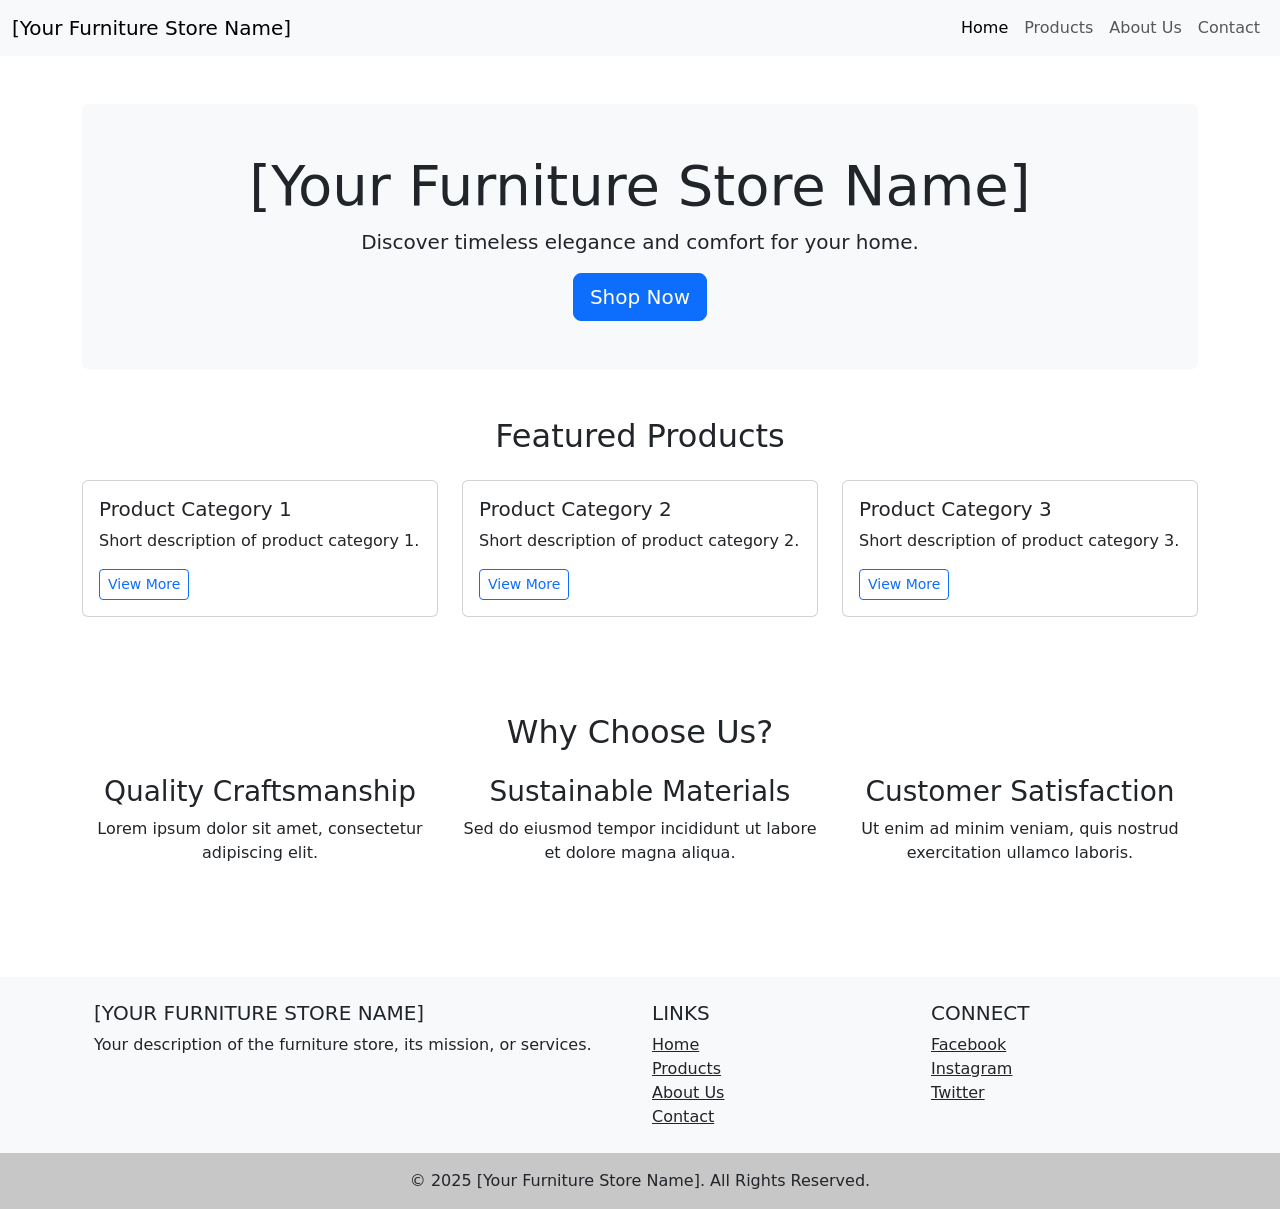
==== index.html @ dee09569 "Create index.html C" ====
<!DOCTYPE html>
<html lang="en">
<head>
    <meta charset="UTF-8">
    <meta name="viewport" content="width=device-width, initial-scale=1.0">
    <title>Home - [Your Furniture Store Name]</title>
    <link href="https://cdn.jsdelivr.net/npm/bootstrap@5.3.0/dist/css/bootstrap.min.css" rel="stylesheet">
    <link rel="stylesheet" href="css/style.css">
</head>
<body>

    <nav class="navbar navbar-expand-lg navbar-light bg-light sticky-top">
        <div class="container-fluid">
            <a class="navbar-brand" href="index.html">[Your Furniture Store Name]</a>
            <button class="navbar-toggler" type="button" data-bs-toggle="collapse" data-bs-target="#navbarNav" aria-controls="navbarNav" aria-expanded="false" aria-label="Toggle navigation">
                <span class="navbar-toggler-icon"></span>
            </button>
            <div class="collapse navbar-collapse" id="navbarNav">
                <ul class="navbar-nav ms-auto">
                    <li class="nav-item">
                        <a class="nav-link active" aria-current="page" href="index.html">Home</a>
                    </li>
                    <li class="nav-item">
                        <a class="nav-link" href="products.html">Products</a>
                    </li>
                    <li class="nav-item">
                        <a class="nav-link" href="about.html">About Us</a>
                    </li>
                    <li class="nav-item">
                        <a class="nav-link" href="contact.html">Contact</a>
                    </li>
                </ul>
            </div>
        </div>
    </nav>

    <main class="container my-5">
        <section class="jumbotron text-center bg-light p-5 rounded">
            <h1 class="display-4">[Your Furniture Store Name]</h1>
            <p class="lead">Discover timeless elegance and comfort for your home.</p>
            <a href="products.html" class="btn btn-primary btn-lg">Shop Now</a>
        </section>

        <section class="py-5">
            <h2 class="text-center mb-4">Featured Products</h2>
            <div class="row row-cols-1 row-cols-md-3 g-4">
                <div class="col">
                    <div class="card h-100">
                        <div class="card-body">
                            <h5 class="card-title">Product Category 1</h5>
                            <p class="card-text">Short description of product category 1.</p>
                            <a href="products.html" class="btn btn-sm btn-outline-primary">View More</a>
                        </div>
                    </div>
                </div>
                <div class="col">
                    <div class="card h-100">
                        <div class="card-body">
                            <h5 class="card-title">Product Category 2</h5>
                            <p class="card-text">Short description of product category 2.</p>
                            <a href="products.html" class="btn btn-sm btn-outline-primary">View More</a>
                        </div>
                    </div>
                </div>
                <div class="col">
                    <div class="card h-100">
                        <div class="card-body">
                            <h5 class="card-title">Product Category 3</h5>
                            <p class="card-text">Short description of product category 3.</p>
                            <a href="products.html" class="btn btn-sm btn-outline-primary">View More</a>
                        </div>
                    </div>
                </div>
            </div>
        </section>

        <section class="py-5 text-center">
            <h2>Why Choose Us?</h2>
            <div class="row mt-4">
                <div class="col-md-4">
                    <h3>Quality Craftsmanship</h3>
                    <p>Lorem ipsum dolor sit amet, consectetur adipiscing elit.</p>
                </div>
                <div class="col-md-4">
                    <h3>Sustainable Materials</h3>
                    <p>Sed do eiusmod tempor incididunt ut labore et dolore magna aliqua.</p>
                </div>
                <div class="col-md-4">
                    <h3>Customer Satisfaction</h3>
                    <p>Ut enim ad minim veniam, quis nostrud exercitation ullamco laboris.</p>
                </div>
            </div>
        </section>
    </main>

    <footer class="bg-light text-center text-lg-start mt-5">
        <div class="container p-4">
            <div class="row">
                <div class="col-lg-6 col-md-12 mb-4 mb-md-0">
                    <h5 class="text-uppercase">[Your Furniture Store Name]</h5>
                    <p>
                        Your description of the furniture store, its mission, or services.
                    </p>
                </div>
                <div class="col-lg-3 col-md-6 mb-4 mb-md-0">
                    <h5 class="text-uppercase">Links</h5>
                    <ul class="list-unstyled mb-0">
                        <li><a href="index.html" class="text-dark">Home</a></li>
                        <li><a href="products.html" class="text-dark">Products</a></li>
                        <li><a href="about.html" class="text-dark">About Us</a></li>
                        <li><a href="contact.html" class="text-dark">Contact</a></li>
                    </ul>
                </div>
                <div class="col-lg-3 col-md-6 mb-4 mb-md-0">
                    <h5 class="text-uppercase">Connect</h5>
                    <ul class="list-unstyled mb-0">
                        <li><a href="#" class="text-dark">Facebook</a></li>
                        <li><a href="#" class="text-dark">Instagram</a></li>
                        <li><a href="#" class="text-dark">Twitter</a></li>
                    </ul>
                </div>
            </div>
        </div>
        <div class="text-center p-3" style="background-color: rgba(0, 0, 0, 0.2);">
            © 2025 [Your Furniture Store Name]. All Rights Reserved.
        </div>
    </footer>

    <script src="https://cdn.jsdelivr.net/npm/bootstrap@5.3.0/dist/js/bootstrap.bundle.min.js"></script>
    <script src="js/script.js"></script>
</body>
</html>
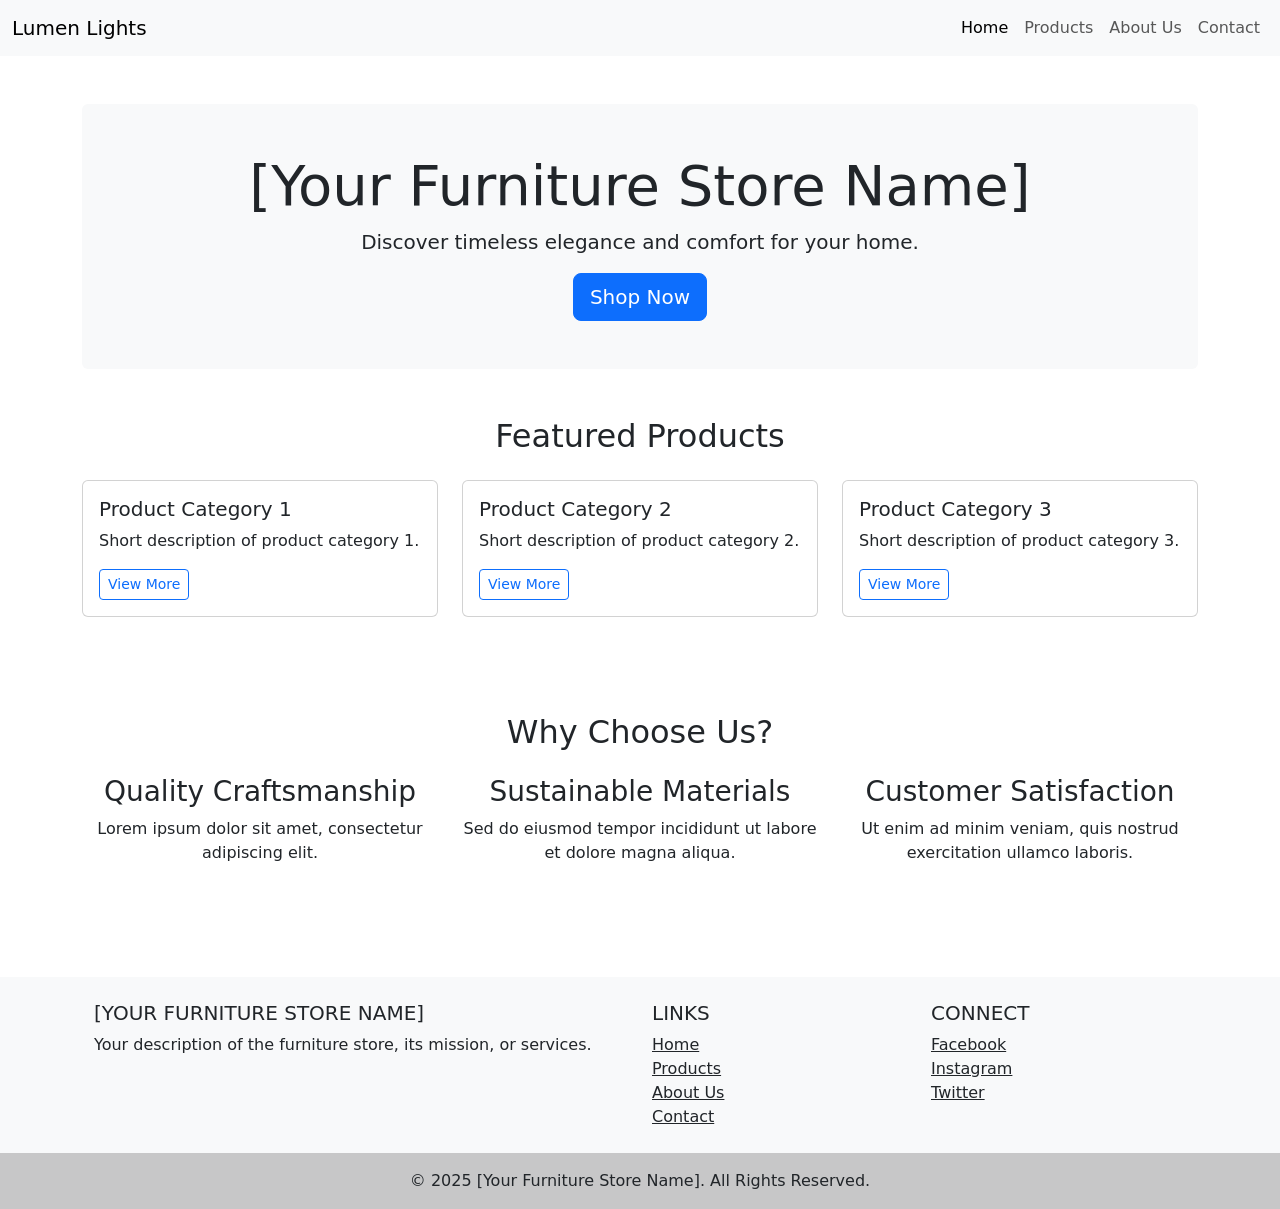
==== commit 2ceeb590: "name update" ====
--- a/index.html
+++ b/index.html
@@ -3,7 +3,7 @@
 <head>
     <meta charset="UTF-8">
     <meta name="viewport" content="width=device-width, initial-scale=1.0">
-    <title>Home - [Your Furniture Store Name]</title>
+    <title>Lumen Heights - Human Lights</title>
     <link href="https://cdn.jsdelivr.net/npm/bootstrap@5.3.0/dist/css/bootstrap.min.css" rel="stylesheet">
     <link rel="stylesheet" href="css/style.css">
 </head>
@@ -11,7 +11,7 @@
 
     <nav class="navbar navbar-expand-lg navbar-light bg-light sticky-top">
         <div class="container-fluid">
-            <a class="navbar-brand" href="index.html">[Your Furniture Store Name]</a>
+            <a class="navbar-brand" href="index.html">Lumen Lights</a>
             <button class="navbar-toggler" type="button" data-bs-toggle="collapse" data-bs-target="#navbarNav" aria-controls="navbarNav" aria-expanded="false" aria-label="Toggle navigation">
                 <span class="navbar-toggler-icon"></span>
             </button>
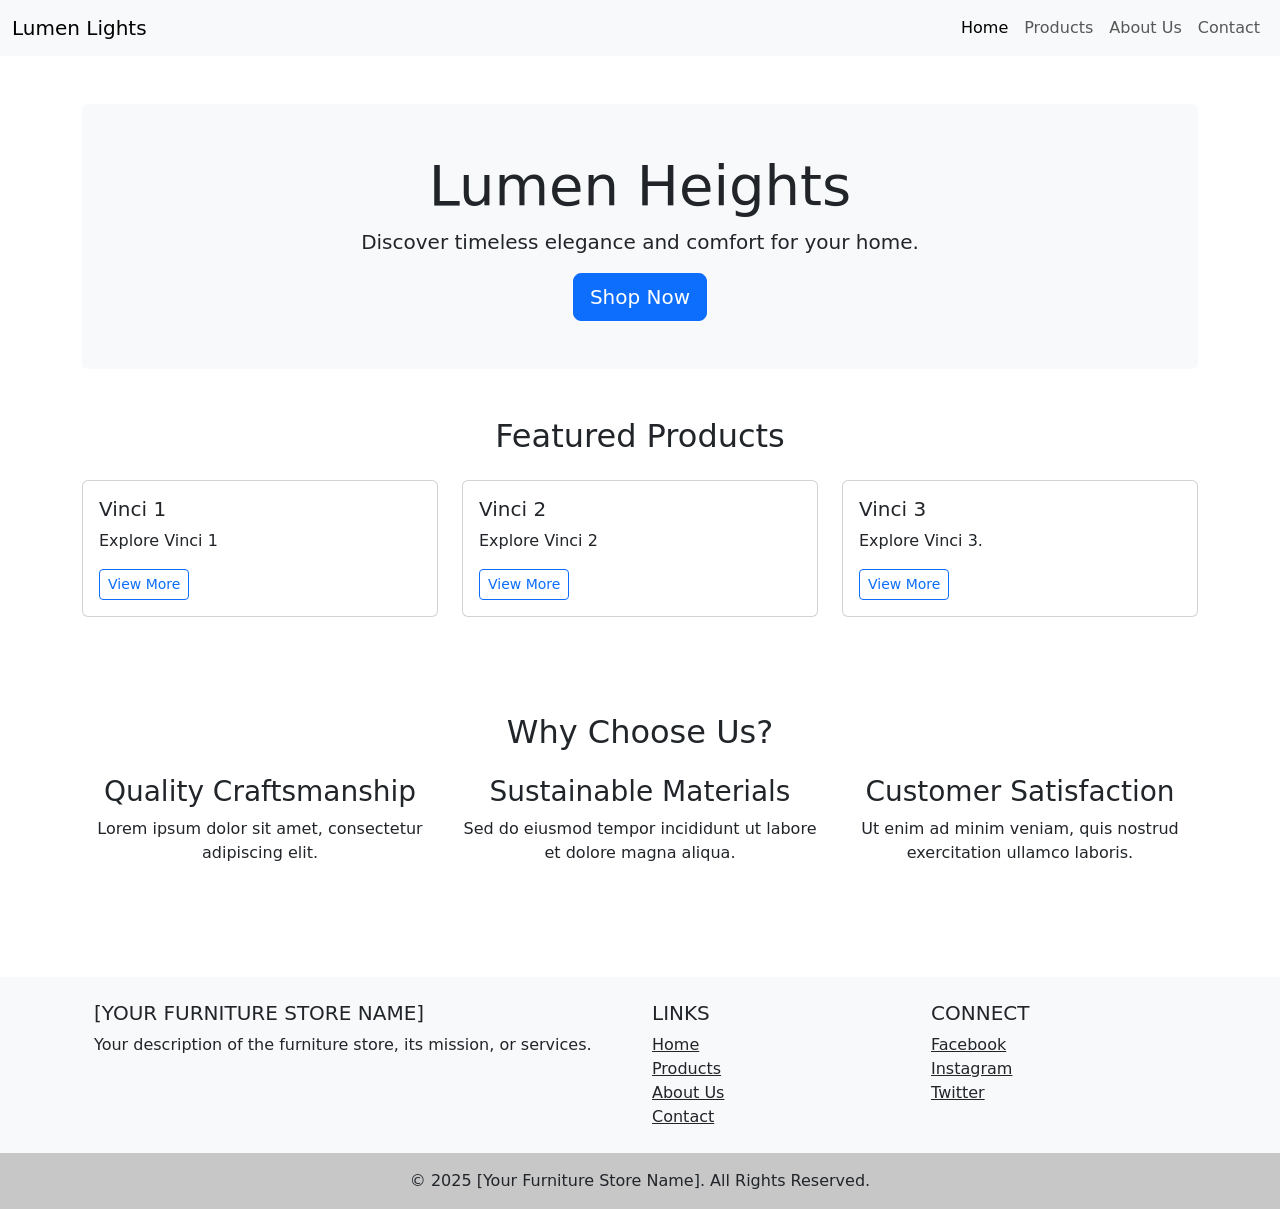
==== commit ccada0f1: "updates" ====
--- a/index.html
+++ b/index.html
@@ -36,7 +36,7 @@
 
     <main class="container my-5">
         <section class="jumbotron text-center bg-light p-5 rounded">
-            <h1 class="display-4">[Your Furniture Store Name]</h1>
+            <h1 class="display-4">Lumen Heights</h1>
             <p class="lead">Discover timeless elegance and comfort for your home.</p>
             <a href="products.html" class="btn btn-primary btn-lg">Shop Now</a>
         </section>
@@ -47,8 +47,8 @@
                 <div class="col">
                     <div class="card h-100">
                         <div class="card-body">
-                            <h5 class="card-title">Product Category 1</h5>
-                            <p class="card-text">Short description of product category 1.</p>
+                            <h5 class="card-title">Vinci 1</h5>
+                            <p class="card-text">Explore Vinci 1</p>
                             <a href="products.html" class="btn btn-sm btn-outline-primary">View More</a>
                         </div>
                     </div>
@@ -56,8 +56,8 @@
                 <div class="col">
                     <div class="card h-100">
                         <div class="card-body">
-                            <h5 class="card-title">Product Category 2</h5>
-                            <p class="card-text">Short description of product category 2.</p>
+                            <h5 class="card-title">Vinci 2</h5>
+                            <p class="card-text">Explore Vinci 2 </p>
                             <a href="products.html" class="btn btn-sm btn-outline-primary">View More</a>
                         </div>
                     </div>
@@ -65,8 +65,8 @@
                 <div class="col">
                     <div class="card h-100">
                         <div class="card-body">
-                            <h5 class="card-title">Product Category 3</h5>
-                            <p class="card-text">Short description of product category 3.</p>
+                            <h5 class="card-title">Vinci 3</h5>
+                            <p class="card-text">Explore Vinci 3.</p>
                             <a href="products.html" class="btn btn-sm btn-outline-primary">View More</a>
                         </div>
                     </div>
